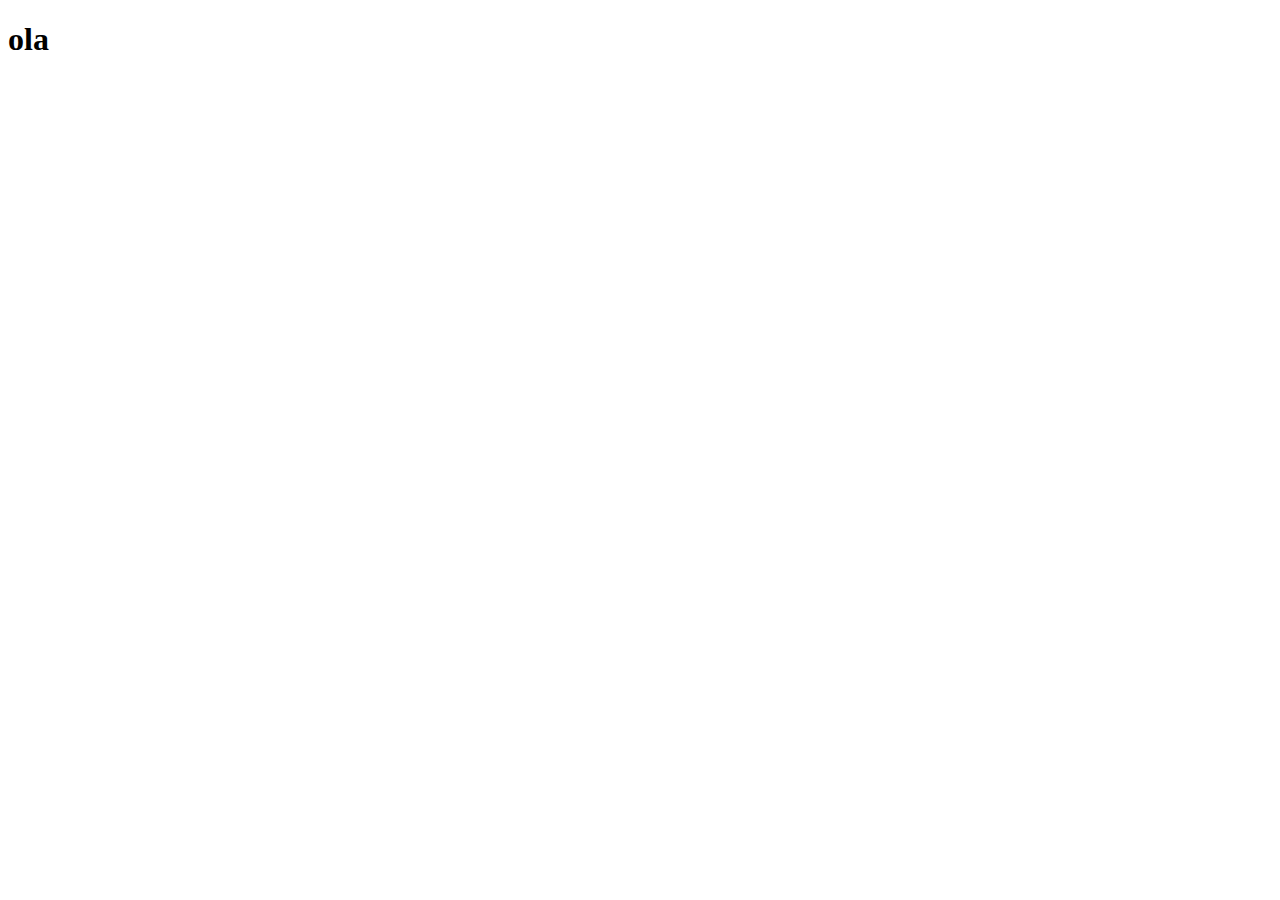
==== pages/contact/index.html @ 6cd0fc3d "correçao de links da pagina doaçao e contatos" ====
<!DOCTYPE html>
<html lang="pt-br">
<head>
    <meta charset="UTF-8">
    <meta name="viewport" content="width=device-width, initial-scale=1.0">
    <title>Contatos</title>
</head>
<body>
    <div>
        <div>
             <h1>ola    </h1>

        </div>
    </div>
    
</body>
</html>
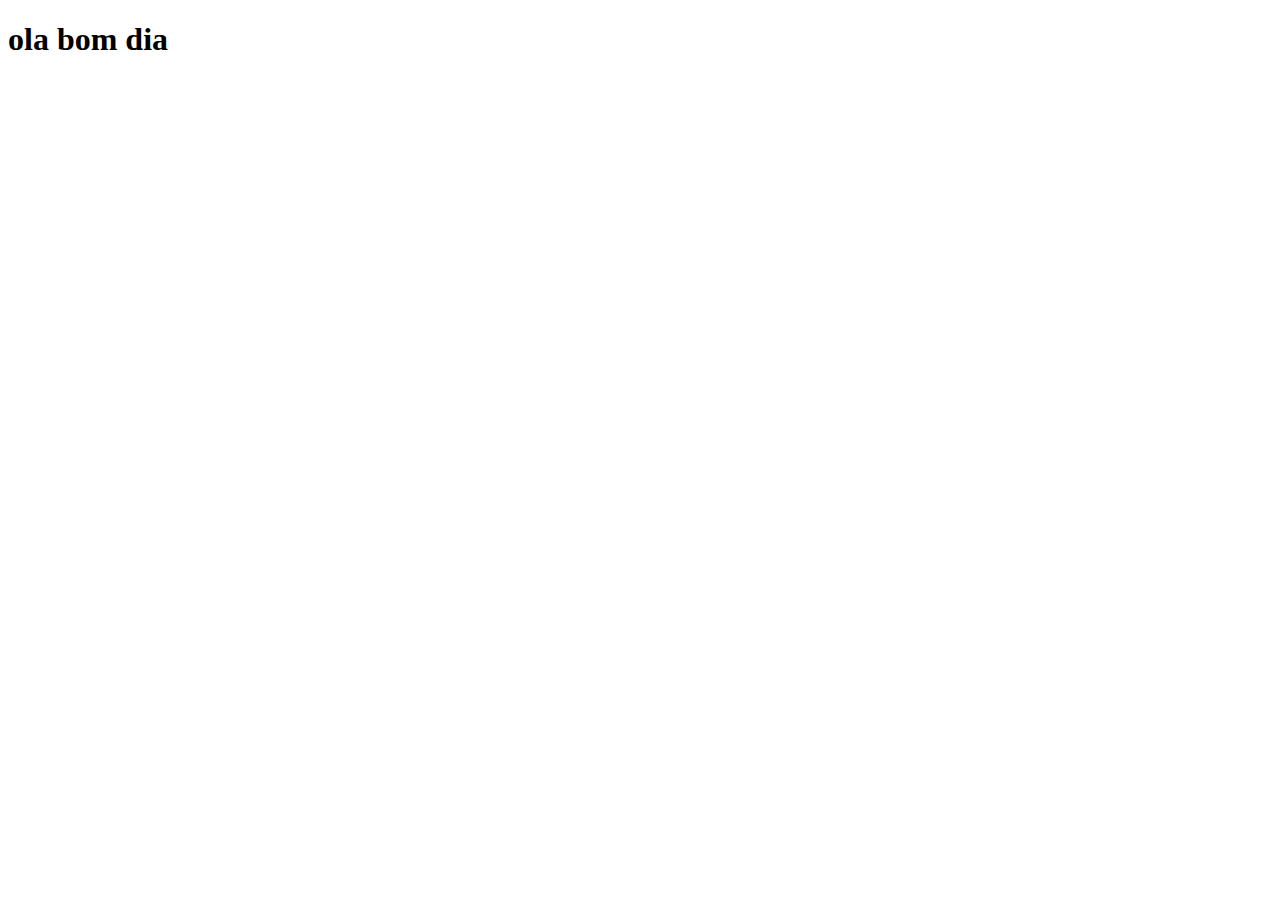
==== commit 91852a55: "corrigido arquivo contato" ====
--- a/pages/contact/index.html
+++ b/pages/contact/index.html
@@ -8,10 +8,8 @@
 <body>
     <div>
         <div>
-             <h1>ola    </h1>
-
+             <h1>ola bom dia</h1>
         </div>
     </div>
-    
 </body>
 </html>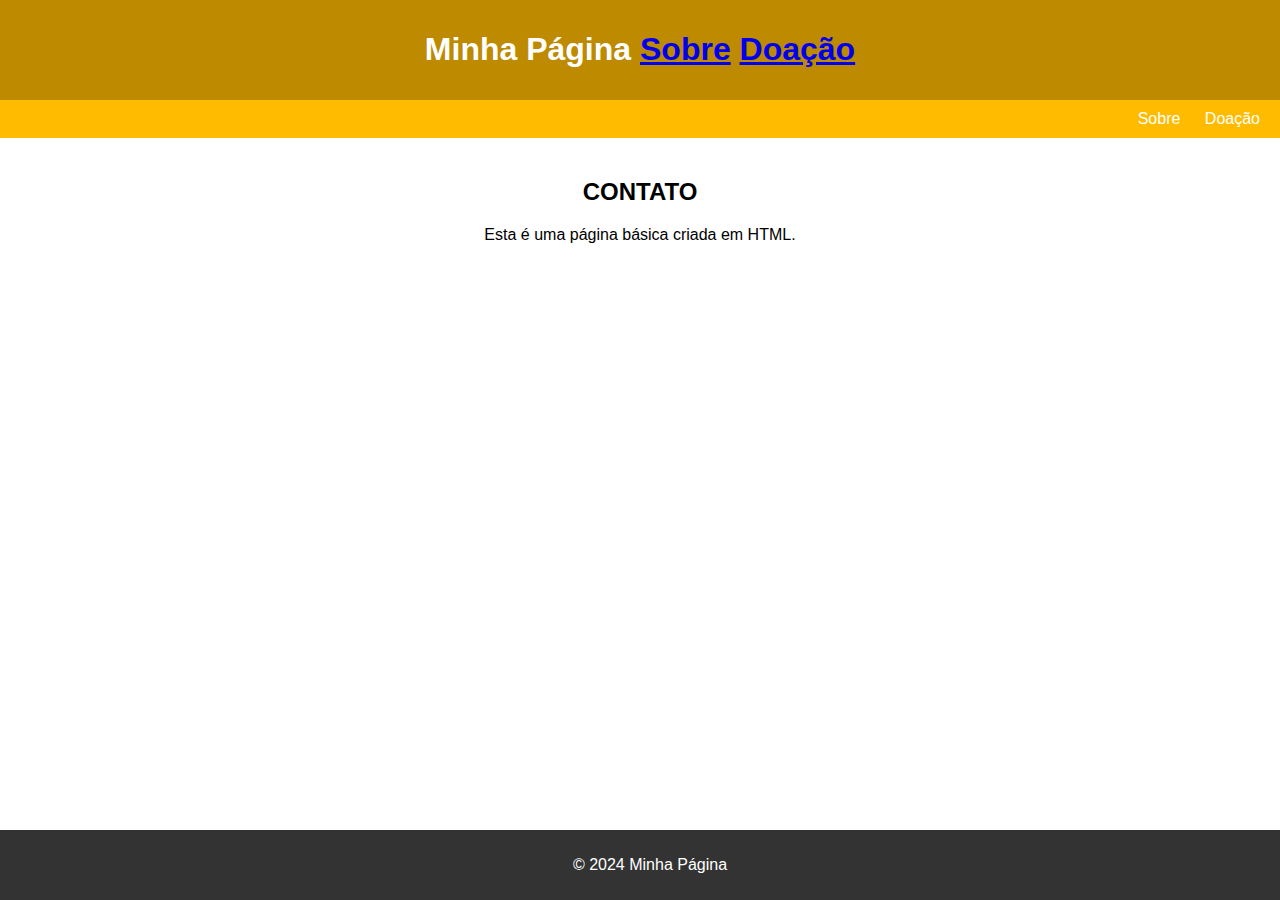
==== commit 5fad9ce4: "arrumado espaços e começado aba contact" ====
--- a/pages/contact/index.html
+++ b/pages/contact/index.html
@@ -3,13 +3,65 @@
 <head>
     <meta charset="UTF-8">
     <meta name="viewport" content="width=device-width, initial-scale=1.0">
-    <title>Contatos</title>
+    <title>Pagina Contato</title>
+    <style>
+        body {
+            font-family: Arial, sans-serif;
+            margin: 0;
+            padding: 0;
+            background-color: #ffffff;
+        }
+        header {
+            background-color: #bd8a00;
+            color: #fff;
+            padding: 10px;
+            text-align: center;
+        }
+        nav {
+            background-color: #ffbb00;
+            padding: 10px;
+            text-align: end;
+        }
+        nav a {
+            color: #fff;
+            text-decoration: none;
+            margin: 0 10px;
+        }
+        nav a:hover {
+            text-decoration: underline;
+        }
+        section {
+            padding: 20px;
+            text-align: center;
+        }
+        footer {
+            background-color: #333;
+            color: #fff;
+            padding: 10px;
+            text-align: center;
+            position: fixed;
+            bottom: 0;
+            width: 100%;
+        }
+    </style>
 </head>
 <body>
-    <div>
-        <div>
-             <h1>ola bom dia</h1>
-        </div>
-    </div>
+    <header>
+        <h1>Minha Página
+            <a href="#">Sobre</a>
+            <a href="#">Doação</a>
+        </h1>
+    </header>
+    <nav>
+        <a href="#">Sobre</a>
+        <a href="index.html">Doação</a>
+    </nav>
+    <section>
+        <h2>CONTATO</h2>
+        <p>Esta é uma página básica criada em HTML.</p>
+    </section>
+    <footer>
+        <p>&copy; 2024 Minha Página</p>
+    </footer>
 </body>
-</html>+</html>
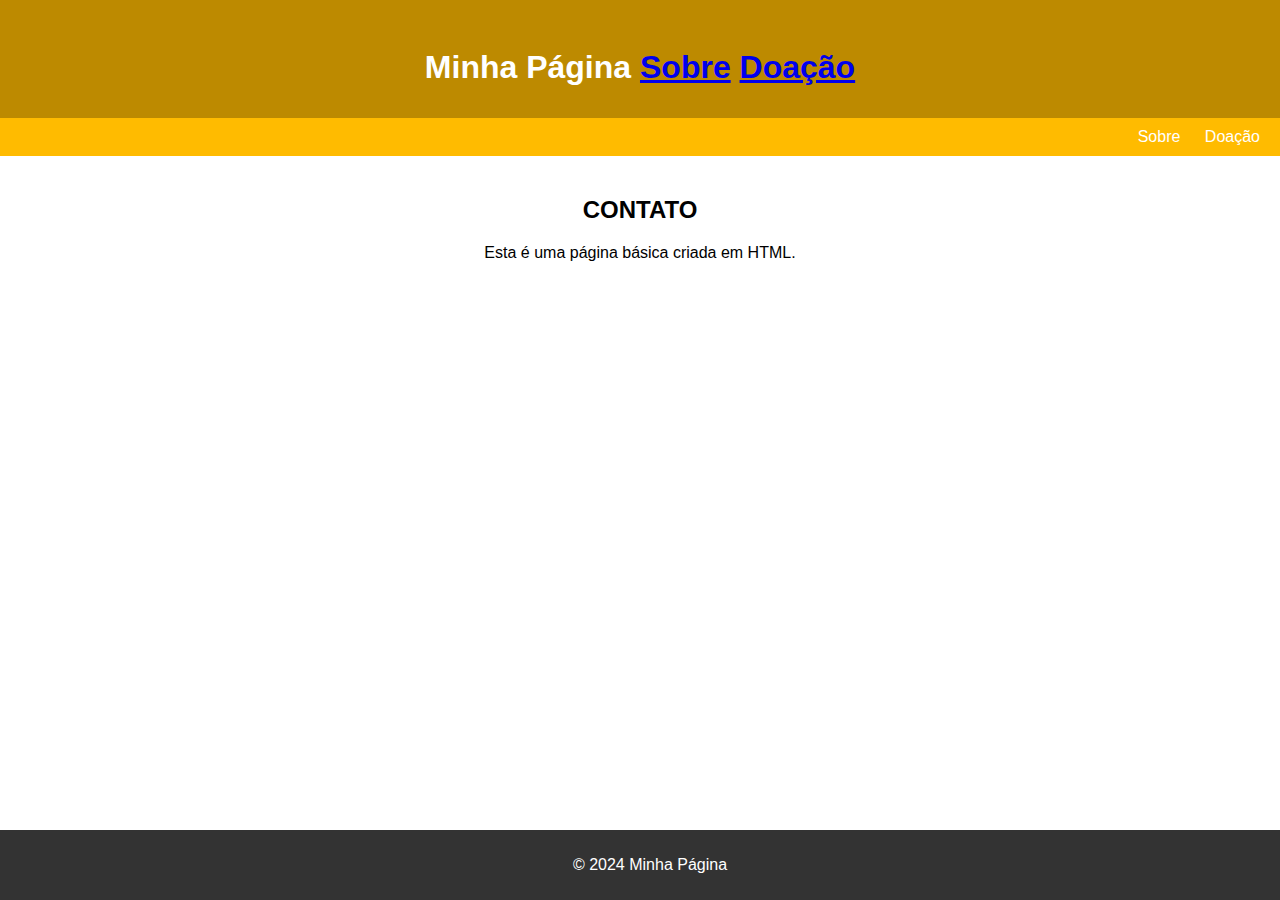
==== commit efe1a7f9: "arrumado espaçamentos e vinculado outra pagina" ====
--- a/pages/contact/index.html
+++ b/pages/contact/index.html
@@ -4,49 +4,12 @@
     <meta charset="UTF-8">
     <meta name="viewport" content="width=device-width, initial-scale=1.0">
     <title>Pagina Contato</title>
-    <style>
-        body {
-            font-family: Arial, sans-serif;
-            margin: 0;
-            padding: 0;
-            background-color: #ffffff;
-        }
-        header {
-            background-color: #bd8a00;
-            color: #fff;
-            padding: 10px;
-            text-align: center;
-        }
-        nav {
-            background-color: #ffbb00;
-            padding: 10px;
-            text-align: end;
-        }
-        nav a {
-            color: #fff;
-            text-decoration: none;
-            margin: 0 10px;
-        }
-        nav a:hover {
-            text-decoration: underline;
-        }
-        section {
-            padding: 20px;
-            text-align: center;
-        }
-        footer {
-            background-color: #333;
-            color: #fff;
-            padding: 10px;
-            text-align: center;
-            position: fixed;
-            bottom: 0;
-            width: 100%;
-        }
-    </style>
+    <link rel="stylesheet" href="../../styles/stylescontact.css">
+
 </head>
 <body>
     <header>
+        <img src="" alt="">
         <h1>Minha Página
             <a href="#">Sobre</a>
             <a href="#">Doação</a>
--- a/styles/stylescontact.css
+++ b/styles/stylescontact.css
@@ -0,0 +1,38 @@
+body {
+    font-family: Arial, sans-serif;
+    margin: 0;
+    padding: 0;
+    background-color: #ffffff;
+}
+header {
+    background-color: #bd8a00;
+    color: #fff;
+    padding: 10px;
+    text-align: center;
+}
+nav {
+    background-color: #ffbb00;
+    padding: 10px;
+    text-align: end;
+}
+nav a {
+    color: #fff;
+    text-decoration: none;
+    margin: 0 10px;
+}
+nav a:hover {
+    text-decoration: underline;
+}
+section {
+    padding: 20px;
+    text-align: center;
+}
+footer {
+    background-color: #333;
+    color: #fff;
+    padding: 10px;
+    text-align: center;
+    position: fixed;
+    bottom: 0;
+    width: 100%;
+}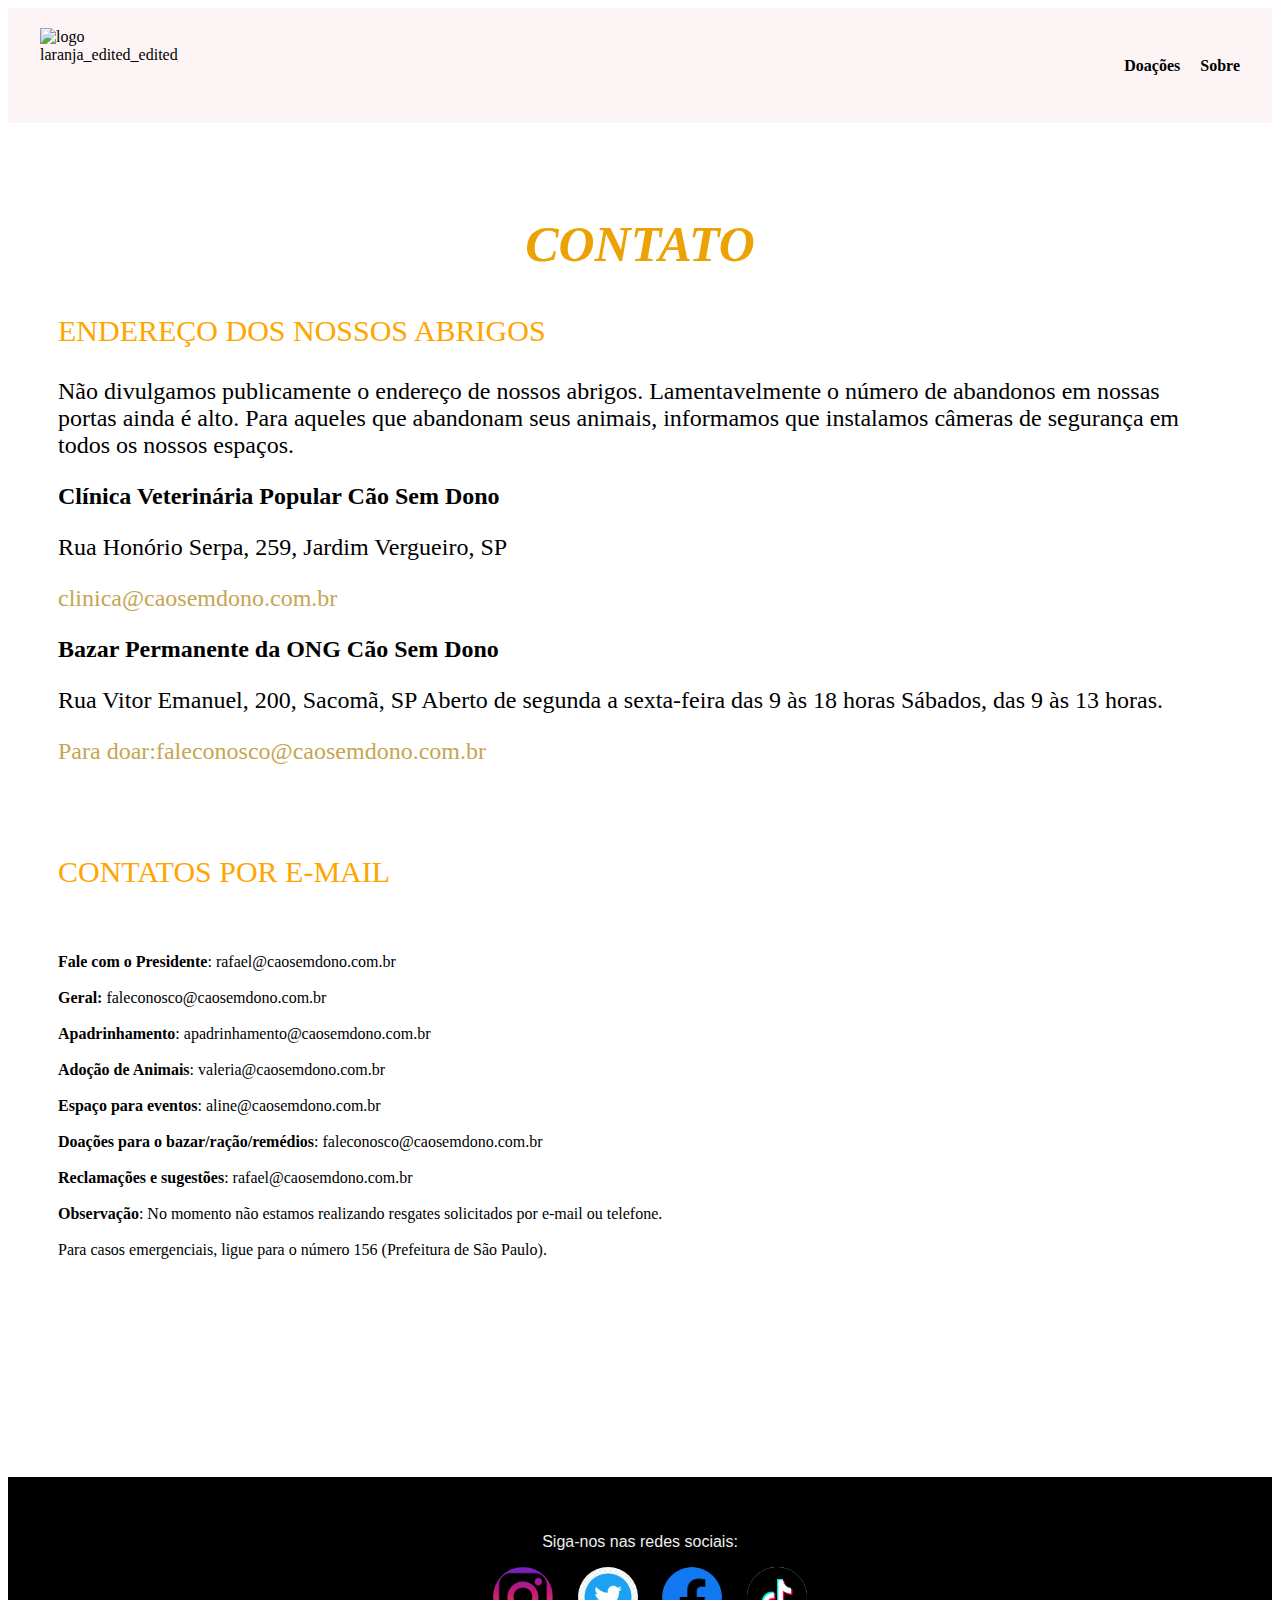
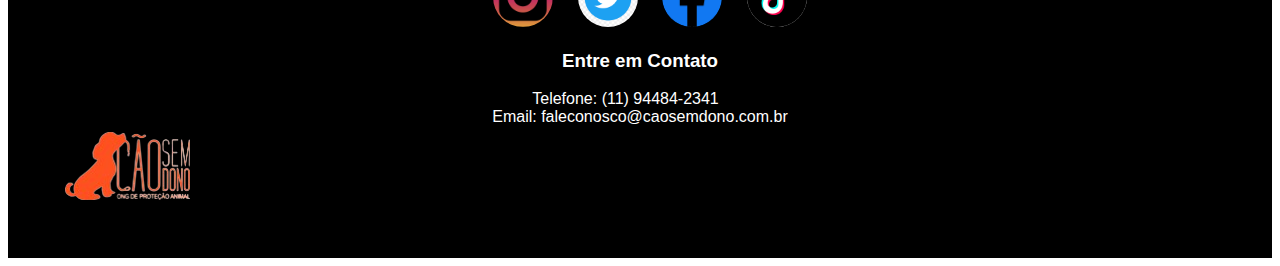
==== commit 59f03c6b: "pagina de cotato 80% pronta" ====
--- a/pages/contact/index.html
+++ b/pages/contact/index.html
@@ -3,28 +3,80 @@
 <head>
     <meta charset="UTF-8">
     <meta name="viewport" content="width=device-width, initial-scale=1.0">
-    <title>Pagina Contato</title>
+    <title>Contatos</title>
     <link rel="stylesheet" href="../../styles/stylescontact.css">
 
-</head>
 <body>
     <header>
-        <img src="" alt="">
-        <h1>Minha Página
-            <a href="#">Sobre</a>
-            <a href="#">Doação</a>
-        </h1>
+        <div class="header-container">
+            <img src="images/cao_sem_dono_logo.png" alt="logo laranja_edited_edited_edited_edited"
+                style="width:138px;height:75px;object-fit:cover" width="138" height="75"
+                srcset="https://static.wixstatic.com/media/eee5c2_0be69f4184e9448d997746df67bc0a20~mv2.png/v1/fill/w_138,h_75,al_c,q_85,usm_0.66_1.00_0.01,enc_auto/logo%20laranja_edited_edited_edited_edited.png"
+                fetchpriority="high">
+            <nav>
+                <ul class="menu">
+                    <li><a href="../../pages/donation/index.html">Doações</a></li>
+                    <li><a href="../../index.html">Sobre</a></li>
+                </ul>
+            </nav>
+        </div>
     </header>
-    <nav>
-        <a href="#">Sobre</a>
-        <a href="index.html">Doação</a>
-    </nav>
-    <section>
-        <h2>CONTATO</h2>
-        <p>Esta é uma página básica criada em HTML.</p>
-    </section>
+    <main>
+        <section>
+            <h2><em>CONTATO</em></h2>
+            <p>
+
+                <p class="orange-text">ENDEREÇO DOS NOSSOS ABRIGOS <br>
+                </p>
+                <p>Não divulgamos publicamente o endereço de nossos abrigos. Lamentavelmente o número de abandonos em
+                nossas portas ainda é alto. Para aqueles que abandonam seus animais, informamos que instalamos câmeras
+                de segurança em todos os nossos espaços.</p>
+                <p><b>Clínica Veterinária Popular Cão Sem Dono</b></p>
+                <p>Rua Honório Serpa, 259, Jardim Vergueiro, SP</p>
+                <p class="darkorange-text">clinica@caosemdono.com.br</p>
+                <p><strong>Bazar Permanente da ONG Cão Sem Dono</strong></p>
+                <p>Rua Vitor Emanuel, 200, Sacomã, SP
+                    Aberto de segunda a sexta-feira das 9 às 18 horas
+                    Sábados, das 9 às 13 horas.
+                    <p class="darkorange-text">Para doar:faleconosco@caosemdono.com.br</p> </P><br><br>
+                <p class="orange-text">CONTATOS POR E-MAIL<br><br></p>
+                <b>Fale com o Presidente</b>: rafael@caosemdono.com.br<br><br>
+                <b>Geral:</b> faleconosco@caosemdono.com.br<br><br>
+                <b>Apadrinhamento</b>: apadrinhamento@caosemdono.com.br<br><br>
+                <b>Adoção de Animais</b>: valeria@caosemdono.com.br<br><br>
+                <b>Espaço para eventos</b>: aline@caosemdono.com.br<br><br>
+                <b>Doações para o bazar/ração/remédios</b>: faleconosco@caosemdono.com.br<br><br>
+                <b>Reclamações e sugestões</b>: rafael@caosemdono.com.br<br><br>
+                <b>Observação</b>: No momento não estamos realizando resgates solicitados por e-mail ou telefone. <br><br>
+                Para casos emergenciais, ligue para o número 156 (Prefeitura de São Paulo).<br><br><br><br><br><br><br><br><br>
+            </p>
+        </section>
+        </div>
+        </div>
+    </main>
     <footer>
-        <p>&copy; 2024 Minha Página</p>
+        <div class="footer-content">
+            <ul>
+                <p1>Siga-nos nas redes sociais:</p1>
+            </ul>
+            <div class="social-icons">
+                <a href="https://www.instagram.com/caosemdono.oficial/"><img src="../../images/intagram_logo.png"
+                        alt="Instagram"></a>
+                <a href="https://twitter.com/caosemdono"><img src="../../images/twitter_logo.png"
+                        alt="Rede Social X"></a>
+                <a href="https://www.facebook.com/caosemdono"><img src="../../images/facebook_logo.png"
+                        alt="Facebook"></a>
+                <a href="https://www.tiktok.com/@caosemdono.oficial"><img src="../../images/tiktok_logo.png"
+                        alt="Instagram"></a>
+            </div>
+            <div class="contact-info">
+                <h3>Entre em Contato</h3>
+                <p2>Telefone: (11) 94484-2341</p2><br>
+                <p3>Email: faleconosco@caosemdono.com.br</p3>
+            </div>
+        </div>
+        <img src="../../images/cao_sem_dono_logo.png" alt="Descrição da imagem" class="center">
+        </div>
     </footer>
 </body>
-</html>
+</html>--- a/styles/stylescontact.css
+++ b/styles/stylescontact.css
@@ -1,38 +1,183 @@
-body {
-    font-family: Arial, sans-serif;
-    margin: 0;
+* {
+    margin: 5;
     padding: 0;
-    background-color: #ffffff;
+    box-sizing: border-box;
+
 }
-header {
-    background-color: #bd8a00;
-    color: #fff;
-    padding: 10px;
+
+
+body 
+
+    header {
+        background-color: #fdf5f5;
+        color: rgb(0, 0, 0);
+        padding: 20px 0;
+    }
+
+
+
+    .header-container {
+        max-width: 1200px;
+        margin: 0 auto;
+        display: flex;
+        justify-content: space-between;
+        align-items: center;
+    }
+
+    h1 {
+        
+        margin: 0;
+        text-align: center
+    }
+
+    .menu {
+        list-style-type: none;
+        padding: 0;
+        display: flex;
+    }
+
+    .menu li {
+        margin-right: 20px;
+    }
+
+    .menu li:last-child {
+        margin-right: 0;
+    }
+
+    .menu li a {
+        color: rgb(0, 0, 0);
+        text-decoration: none;
+        font-weight: bold;
+        transition: color 0.10s ease;
+
+    }
+
+    .menu li a:hover {
+        color: rgb(18, 203, 209)
+    }
+
+    .zanzin img {
+        padding-left: 0%;
+    }
+
+
+
+
+    h2 {
+
+        color: hsl(41, 97%, 47%) !important;
+        text-align: center;
+        font-size: 50px;
+        font-family: Cambria, Cochin, Georgia, Times, 'Times New Roman', serif
+    }
+
+    p {
+        color: #000000;
+        font-size: 150%;
+    }
+
+    nav ul {
+        list-style-type: none;
+        text-align: center;
+
+    }
+
+    nav ul li {
+        display: inline;
+        margin-right: 20px;
+    }
+
+    nav ul li:last-child {
+        margin-right: 0;
+    }
+
+    nav ul li a {
+        color: #ffffff;
+        text-decoration: none;
+    }
+
+    main {
+        padding: 50px;
+    }
+
+
+
+footer {
+    background-color: #000000;
+    padding: 40px;
+    text-align: left;
+    color: rgb(255, 255, 255);
+    font-family: 'Franklin Gothic Medium', 'Arial Narrow', Arial, sans-serif;
+}
+
+p1 {
+    color: rgb(238, 238, 238);
+    text-align: center;
+    padding-top: 40px;
+}
+
+h3 {
+    text-align: center;
+
+
+}
+
+p2 {
+
+    text-align: center;
+    padding-left: 40px
+}
+
+p3 {
     text-align: center;
 }
-nav {
-    background-color: #ffbb00;
-    padding: 10px;
-    text-align: end;
+
+.footer-content {
+    display: flex;
+    justify-content: center;
+    align-items: center;
 }
-nav a {
-    color: #fff;
-    text-decoration: none;
-    margin: 0 10px;
+
+.social-icons a {
+    margin-left: 20px;
+
 }
-nav a:hover {
-    text-decoration: underline;
+
+
+
+.social-icons img {
+    width: 60px;
+    height: 60px;
+    border-radius: 90%;
+    transition: transform 0.3s ease-in-out;
 }
-section {
-    padding: 20px;
-    text-align: center;
+
+.social-icons img:hover {
+    transform: scale(1.1);
 }
-footer {
-    background-color: #333;
-    color: #fff;
-    padding: 10px;
-    text-align: center;
-    position: fixed;
-    bottom: 0;
-    width: 100%;
+
+.imagem-personalizada {
+    width: 200px;
+    height: 50px;
+    margin-top: -70px;
+
+
+}
+
+.footer-content {
+    /*fvszvdsafdasfasdf*/
+    display: flex;
+    flex-direction: column;
+    /* Organiza os elementos verticalmente */
+    align-items: center;
+}
+
+.orange-text {
+    color: orange;
+    font-size: 30px;
+
+}
+
+.darkorange-text {
+    color: rgb(197, 166, 81);
 }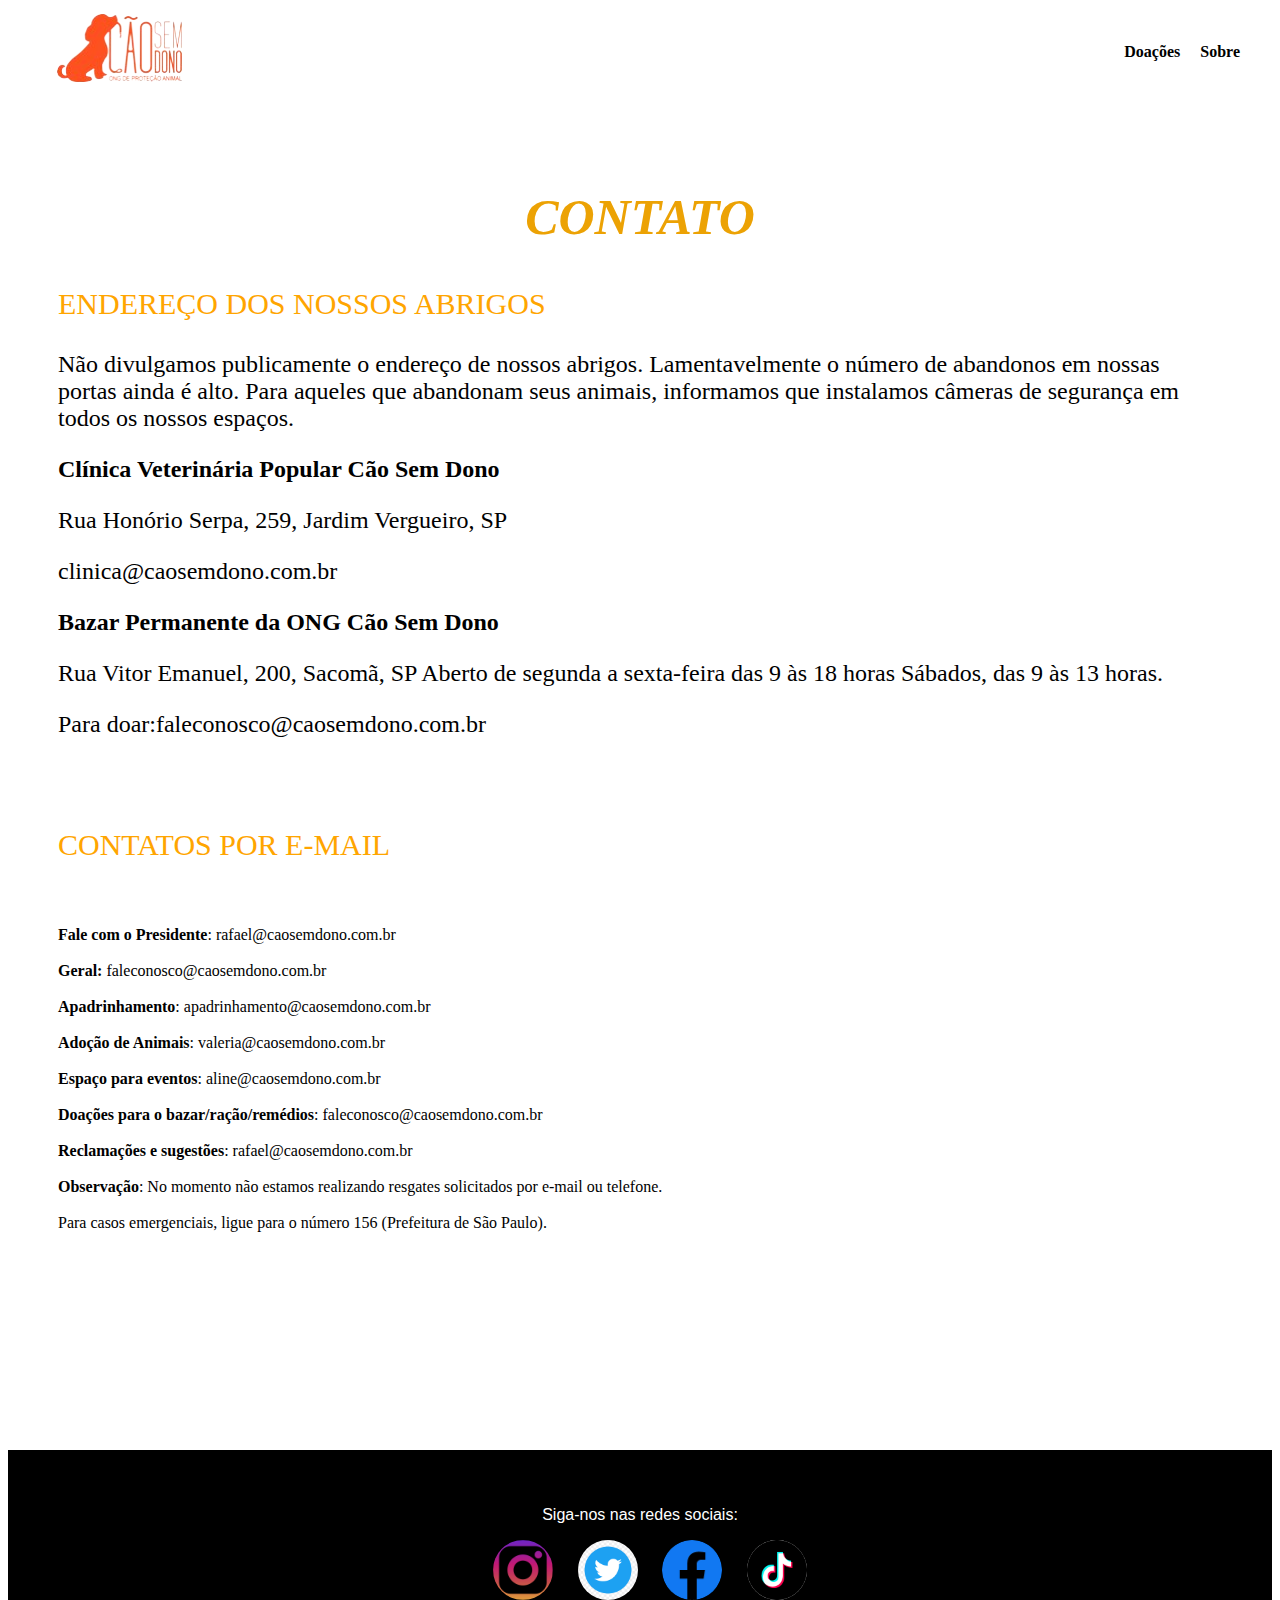
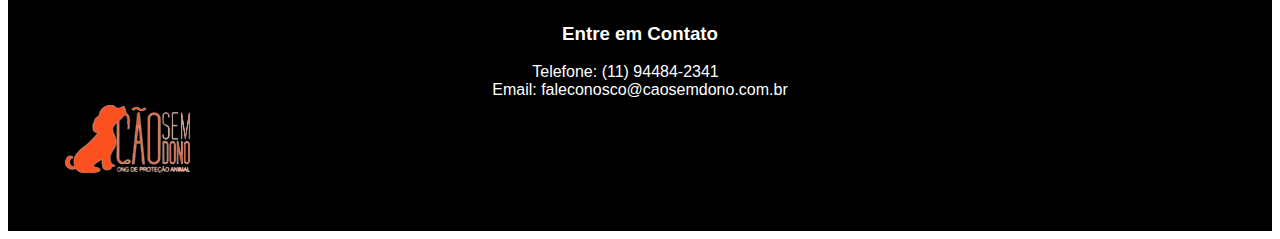
==== commit 1e7e7bd8: "90% da aba contact finalizada e começo da aba donation" ====
--- a/pages/contact/index.html
+++ b/pages/contact/index.html
@@ -9,9 +9,8 @@
 <body>
     <header>
         <div class="header-container">
-            <img src="images/cao_sem_dono_logo.png" alt="logo laranja_edited_edited_edited_edited"
-                style="width:138px;height:75px;object-fit:cover" width="138" height="75"
-                srcset="https://static.wixstatic.com/media/eee5c2_0be69f4184e9448d997746df67bc0a20~mv2.png/v1/fill/w_138,h_75,al_c,q_85,usm_0.66_1.00_0.01,enc_auto/logo%20laranja_edited_edited_edited_edited.png"
+            <img src="../../images/cao_sem_dono_logo.png" alt="cao_sem_dono_logo"
+
                 fetchpriority="high">
             <nav>
                 <ul class="menu">
--- a/styles/stylescontact.css
+++ b/styles/stylescontact.css
@@ -5,14 +5,6 @@
 
 }
 
-
-body 
-
-    header {
-        background-color: #fdf5f5;
-        color: rgb(0, 0, 0);
-        padding: 20px 0;
-    }
 
 
 
@@ -102,41 +94,36 @@
 
 
 
-footer {
+    footer {
     background-color: #000000;
     padding: 40px;
-    text-align: left;
     color: rgb(255, 255, 255);
     font-family: 'Franklin Gothic Medium', 'Arial Narrow', Arial, sans-serif;
-}
+    }
 
-p1 {
-    color: rgb(238, 238, 238);
+    p1 {
+    color: rgb(255, 255, 255);
     text-align: center;
     padding-top: 40px;
-}
+    }
 
-h3 {
+    h3 {
     text-align: center;
 
 
-}
+    }
 
-p2 {
+    p2 {
 
     text-align: center;
     padding-left: 40px
-}
+        }
 
-p3 {
+    p3 {
     text-align: center;
 }
 
-.footer-content {
-    display: flex;
-    justify-content: center;
-    align-items: center;
-}
+
 
 .social-icons a {
     margin-left: 20px;
@@ -178,6 +165,13 @@
 
 }
 
-.darkorange-text {
-    color: rgb(197, 166, 81);
-}+.faixa {
+    position: fixed;
+    top: 13%;
+    left: 50%;
+    transform: translate(-50%, -50%);
+    width: 99%;
+    height: 130px; /* Altura ajustada para 50 pixels */
+    background-color: #333; /* cor da faixa */
+}
+
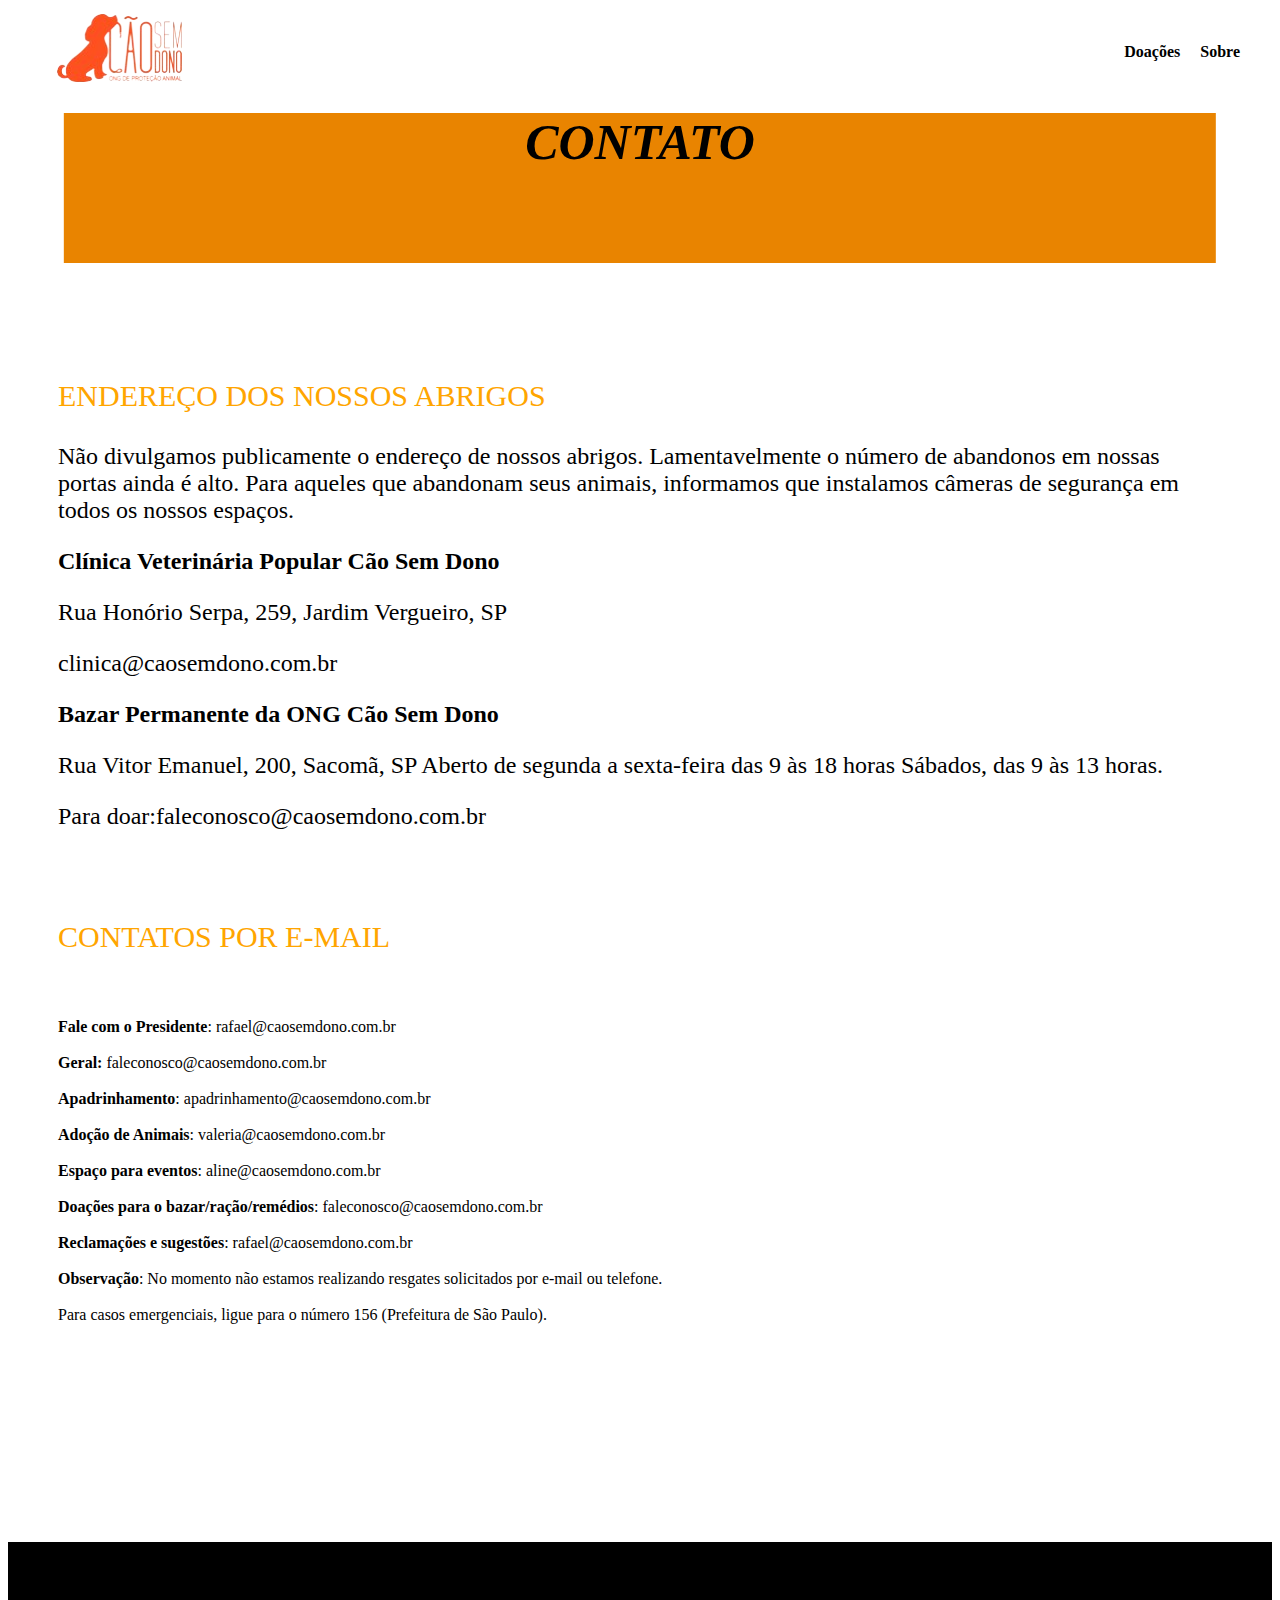
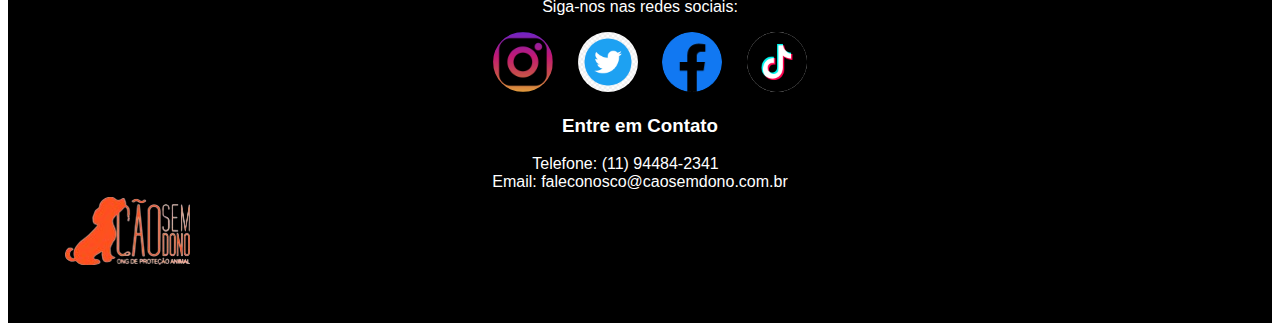
==== commit f6b6c195: "aba de doaçoes 80% pronto ,começando js no site" ====
--- a/pages/contact/index.html
+++ b/pages/contact/index.html
@@ -22,7 +22,7 @@
     </header>
     <main>
         <section>
-            <h2><em>CONTATO</em></h2>
+            <h2 class="faixa"><em>CONTATO</em></h2>
             <p>
 
                 <p class="orange-text">ENDEREÇO DOS NOSSOS ABRIGOS <br>
--- a/styles/stylescontact.css
+++ b/styles/stylescontact.css
@@ -57,7 +57,7 @@
 
     h2 {
 
-        color: hsl(41, 97%, 47%) !important;
+        color: hsl(0, 0%, 0%) !important;
         text-align: center;
         font-size: 50px;
         font-family: Cambria, Cochin, Georgia, Times, 'Times New Roman', serif
@@ -166,12 +166,13 @@
 }
 
 .faixa {
-    position: fixed;
+    position: relative;
     top: 13%;
     left: 50%;
     transform: translate(-50%, -50%);
     width: 99%;
-    height: 130px; /* Altura ajustada para 50 pixels */
-    background-color: #333; /* cor da faixa */
+    height: 150px; /* Altura ajustada para 50 pixels */
+    background-color: #e98400; /* cor da faixa */
+    text-align: center;
 }
 
